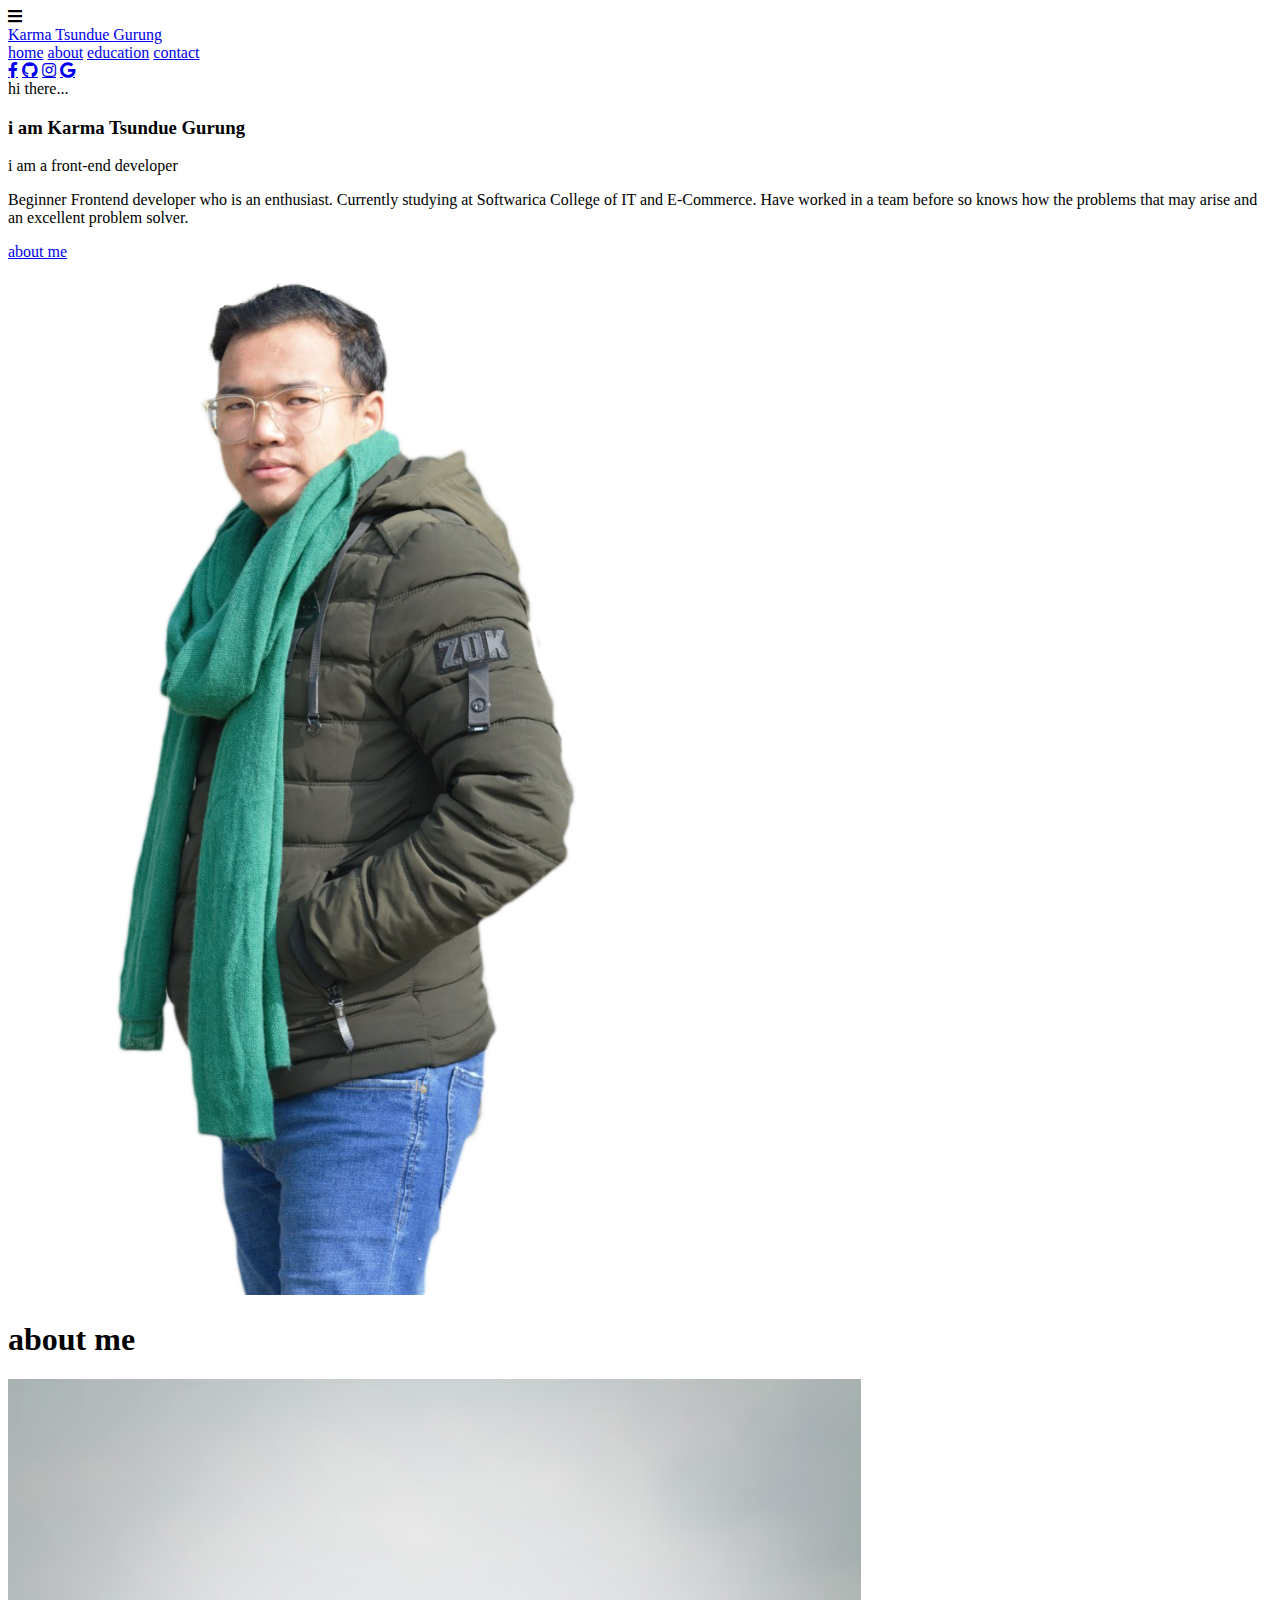
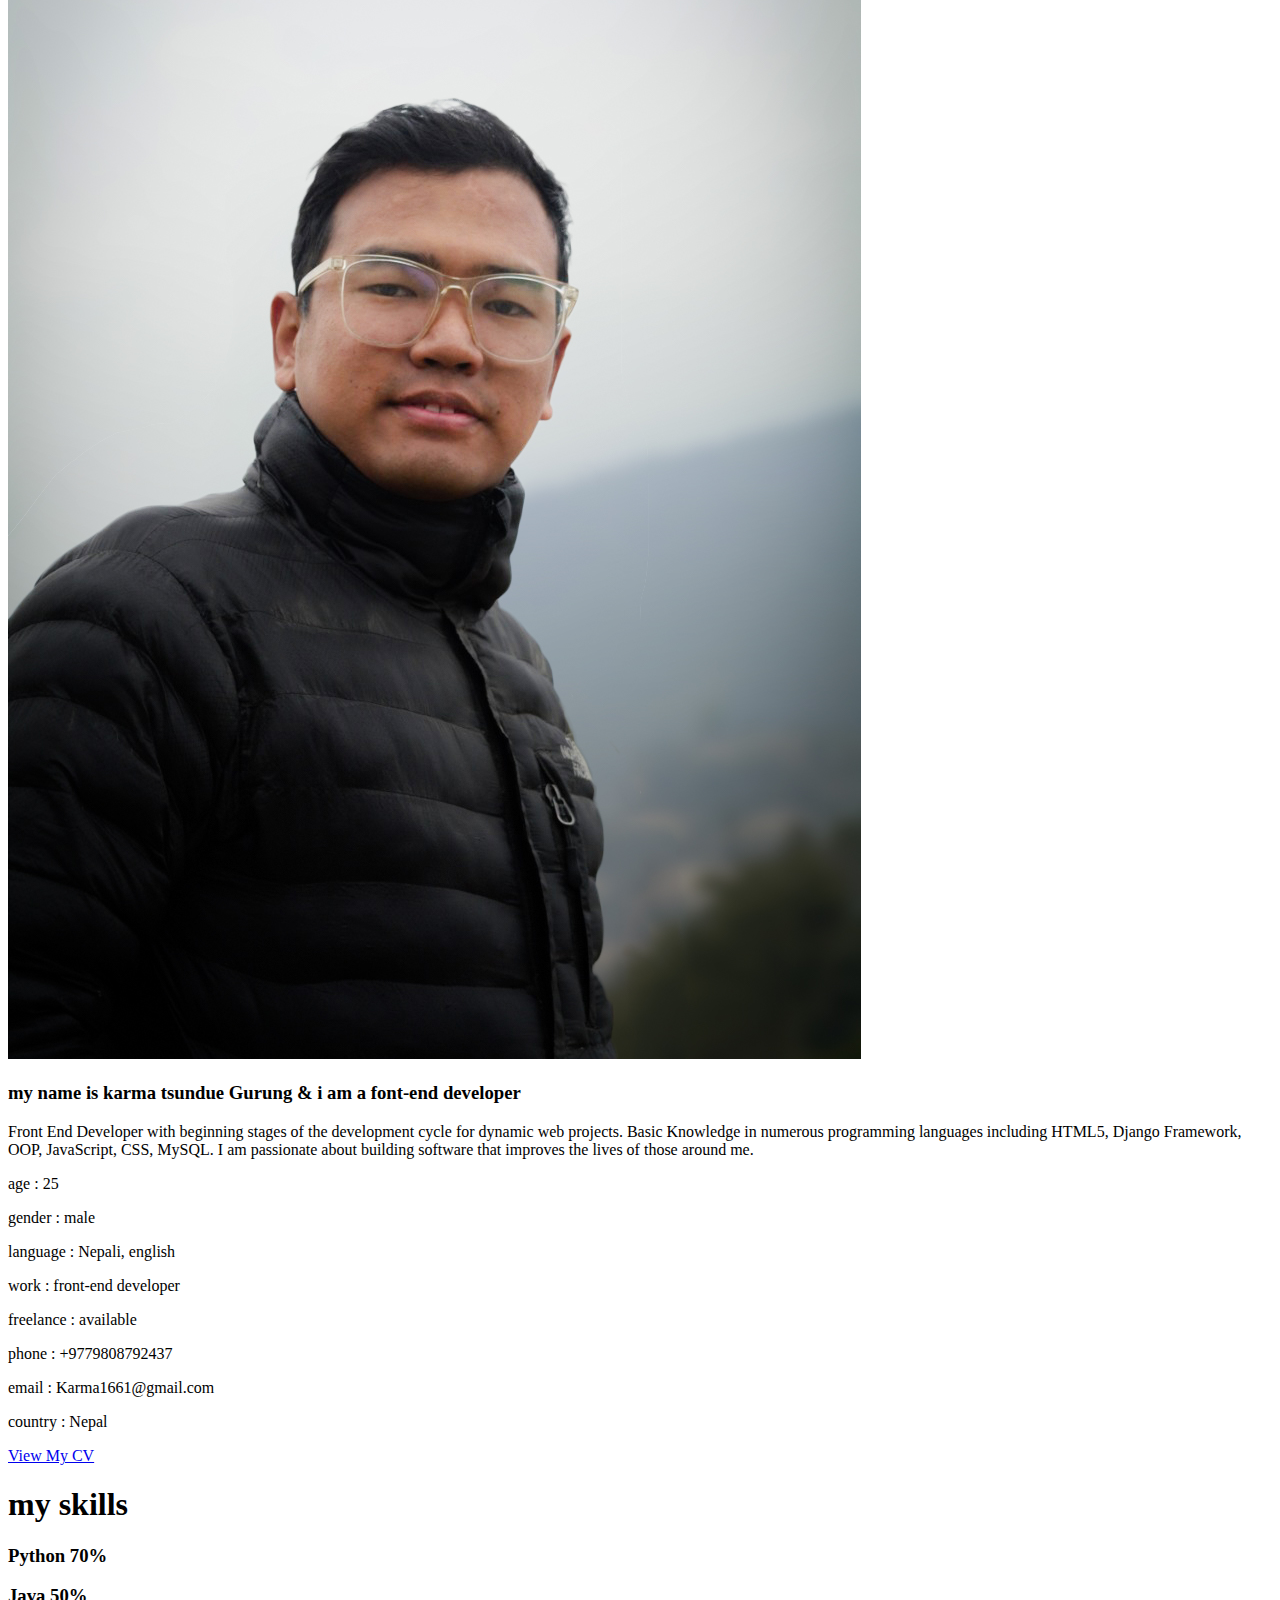
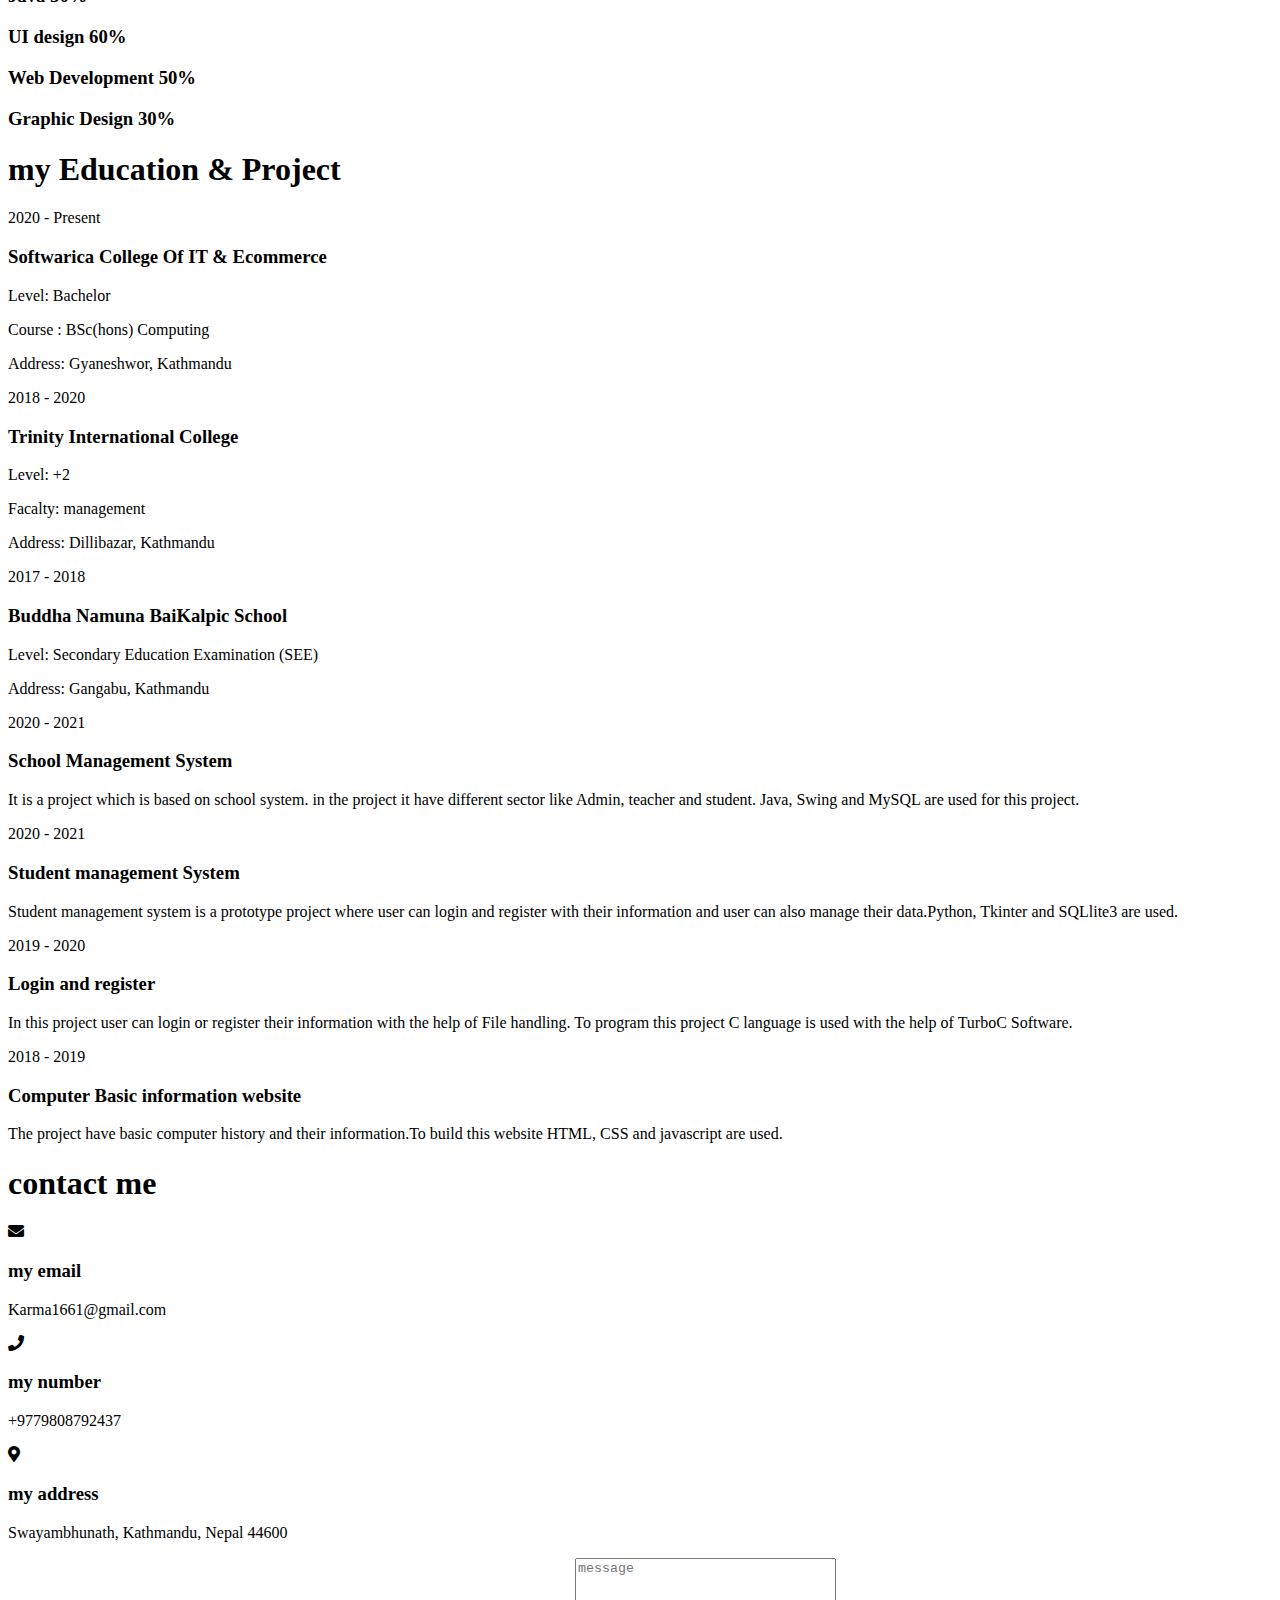
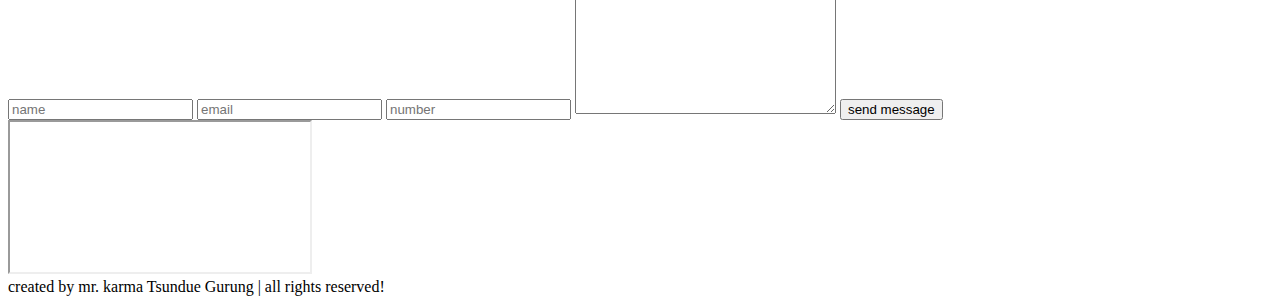
==== index.Html @ 9b7c1f5f "Add files via upload" ====
<!DOCTYPE html>
<html lang="en">
<head>
    <meta charset="UTF-8">
    <meta http-equiv="X-UA-Compatible" content="IE=edge">
    <meta name="viewport" content="width=device-width, initial-scale=1.0">
    <title>Karma portfolio website </title>

    <!-- font awesome cdn link  -->
    <link rel="stylesheet" href="https://cdnjs.cloudflare.com/ajax/libs/font-awesome/5.15.3/css/all.min.css">

    <!-- custom css file link  -->
    <link rel="stylesheet" href="../css/style.css">

</head>
<body>


<div id="menu-bars" class="fas fa-bars"></div>
    
<!-- header section starts  -->

<header>

    <a href="#" class="logo"> <span>Karma Tsundue </span> Gurung </a>

    <nav class="navbar">
        <a href="#home">home</a>
        <a href="#about">about</a>
        <a href="#education">education</a>
        <a href="#contact">contact</a>
    </nav>

    <div class="follow">
        <a href="https://www.facebook.com/Tana.Tsundue.Gurung.21/" target="_blank" class="fab fa-facebook-f"></a>
        <a href="https://github.com/KarmaGurung75" target="_blank" class="fab fa-github"></a>
        <a href="https://www.instagram.com/karma_gurung_3/" target="_blank" class="fab fa-instagram"></a>
        <a href="#" class="fab fa-google"></a>
    </div>

</header>

<!-- header section ends -->

<!-- home section starts  -->

<section class="home" id="home">

    <div class="content">
        <span class="hi"> hi there... </span>
        <h3> i am <span> Karma Tsundue Gurung </span> </h3>
        <p class="info"> i am a front-end developer </p>
        <p class="text"> Beginner Frontend developer who is an enthusiast. Currently studying at Softwarica College of IT and E-Commerce. Have worked in a team before so knows how the problems that may arise and an excellent problem solver. </p>
        <a href="#about" class="btn">about me</a>
    </div>

    <div class="image">
        <img src="1.1.png" alt="">
    </div>

</section>

<!-- home section ends -->

<!-- about section starts  -->

<section class="about" id="about">

<h1 class="heading"> about <span> me </span> </h1>

<div class="row-1">

    <div class="image">
        <img src="2.jpg" alt="">
    </div>

    <div class="content">
        <h3> my name is karma tsundue Gurung &  i am a font-end developer</h3>
        <p>Front End Developer with beginning stages of the development cycle for dynamic web projects. Basic Knowledge in numerous programming languages including HTML5, Django Framework, OOP, JavaScript, CSS, MySQL. I am passionate about building software that improves the lives of those around me.</p>
        <div class="box-container">
            <div class="box">
                <p> <span> age : </span> 25 </p>
                <p> <span> gender : </span> male </p>
                <p> <span> language : </span> Nepali, english </p>
                <p> <span> work : </span> front-end developer </p>
            </div>
            <div class="box">
                <p> <span> freelance : </span> available </p>
                <p> <span> phone : </span> +9779808792437 </p>
                <p> <span> email : </span> Karma1661@gmail.com </p>
                <p> <span> country : </span> Nepal </p>
            </div>
        </div>
        <a href="CV.pdf" class="btn">View My CV</a>
    </div>

</div>

<h1 class="heading"> <span> my </span> skills </h1>

<div class="row-2">

    <div class="skills">
        <div class="progress">
            <h3> Python <span> 70% </span> </h3>
            <div class="bar"> <span></span> </div>
        </div>
        <div class="progress">
            <h3> Java <span> 50% </span> </h3>
            <div class="bar"> <span></span> </div>
        </div>
        <div class="progress">
            <h3> UI design <span> 60% </span> </h3>
            <div class="bar"> <span></span> </div>
        </div>
        <div class="progress">
            <h3> Web Development <span> 50% </span> </h3>
            <div class="bar"> <span></span> </div>
        </div>
		 <div class="progress">
            <h3> Graphic Design <span> 30% </span> </h3>
            <div class="bar"> <span></span> </div>
        </div>
    </div>
</div>

</section>

<!-- about section ends -->

<!-- education section starts  -->

<section class="education" id="education">

    <h1 class="heading"> <span> my </span> Education & Project </h1>

	<div class="box-container">
        <div class="box">
            <div class="content">
                <span> 2020 - Present </span>
                <h3>Softwarica College Of IT & Ecommerce</h3>
				<p>Level: Bachelor</p>
				<p>Course : BSc(hons) Computing</p>
                <p>Address: Gyaneshwor, Kathmandu</p>
            </div>
        </div>

        <div class="box">
            <div class="content">
                <span> 2018 - 2020 </span>
                <h3>Trinity International College</h3>
				<p>Level: +2</p>
                <p>Facalty: management </p>
				<p>Address: Dillibazar, Kathmandu</p>
            </div>
        </div>

        <div class="box">
            <div class="content">
                <span> 2017 - 2018 </span>
                <h3>Buddha Namuna BaiKalpic School</h3>
                <p>Level: Secondary Education Examination (SEE)</p>
				<p>Address: Gangabu, Kathmandu</p>
            </div>
        </div>
	   <div class="box">
            <div class="content">
                <span> 2020 - 2021 </span>
                <h3>School Management System</h3>
                <p>It is a project which is based on school system. in the project it have different sector like Admin, teacher and student. Java, Swing and MySQL are used for this project. </p>
            </div>
        </div>
	   <div class="box">
            <div class="content">
                <span> 2020 - 2021 </span>
                <h3> Student management System</h3>
                <p> Student management system is a prototype project where user can login and register with their information and user can also manage their data.Python, Tkinter and SQLlite3 are used.</p>
            </div>
	  </div>
		   <div class="box">
            <div class="content">
                <span> 2019 - 2020 </span>
                <h3>Login and register</h3>
                <p> In this project user can login or register their information with the help of File handling. To program this project C language is used with the help of TurboC Software. </p>
			   </div>
            </div>
	   <div class="box">
            <div class="content">
                <span> 2018 - 2019 </span>
                <h3>Computer Basic information website</h3>
                <p>The project have basic computer history and their information.To build this website HTML, CSS and javascript are used. </p>
            </div>
        </div>
	</div>
</section>

<!-- education section ends -->

<!-- contact section starts  -->

<section class="contact" id="contact">

    <h1 class="heading"> contact <span> me </span> </h1>

    <div class="icons-container">

        <div class="icons">
            <i class="fas fa-envelope"></i>
            <h3>my email</h3>
			<p>Karma1661@gmail.com</p>
        </div>

        <div class="icons">
            <i class="fas fa-phone"></i>
            <h3>my number</h3>
			<p>+9779808792437</p>
        </div>

        <div class="icons">
            <i class="fas fa-map-marker-alt"></i>
            <h3>my address</h3>
            <p>Swayambhunath, Kathmandu, Nepal 44600</p>
        </div>

    </div>

    <div class="row">

        <form action="">

            <input type="text" placeholder="name" class="box">
            <input type="email" placeholder="email" class="box">
            <input type="number" placeholder="number" class="box">

            <textarea name="" placeholder="message" id="" cols="30" rows="10"></textarea>

            <input type="submit" class="btn" value="send message">

        </form>

        <iframe class="map" src="https://www.google.com/maps/embed?pb=!1m18!1m12!1m3!1d14127.630085358513!2d85.28558757855615!3d27.720141469652056!2m3!1f0!2f0!3f0!3m2!1i1024!2i768!4f13.1!3m3!1m2!1s0x39eb18ece8135209%3A0xa82eb67cf4731fa8!2sSwayambhu%2C%20Kathmandu%2044600!5e0!3m2!1sen!2snp!4v1639902740455!5m2!1sen!2snp" allowfullscreen="" loading="lazy"></iframe>

    </div>


</section>

<!-- contact section ends -->

<!-- footer section  -->
<footer class="footer"> created by <span> mr. karma Tsundue Gurung </span> | all rights reserved! </footer>



<!-- custom js file link  -->
<script src="../js/script.js"></script>

</body>
</html>
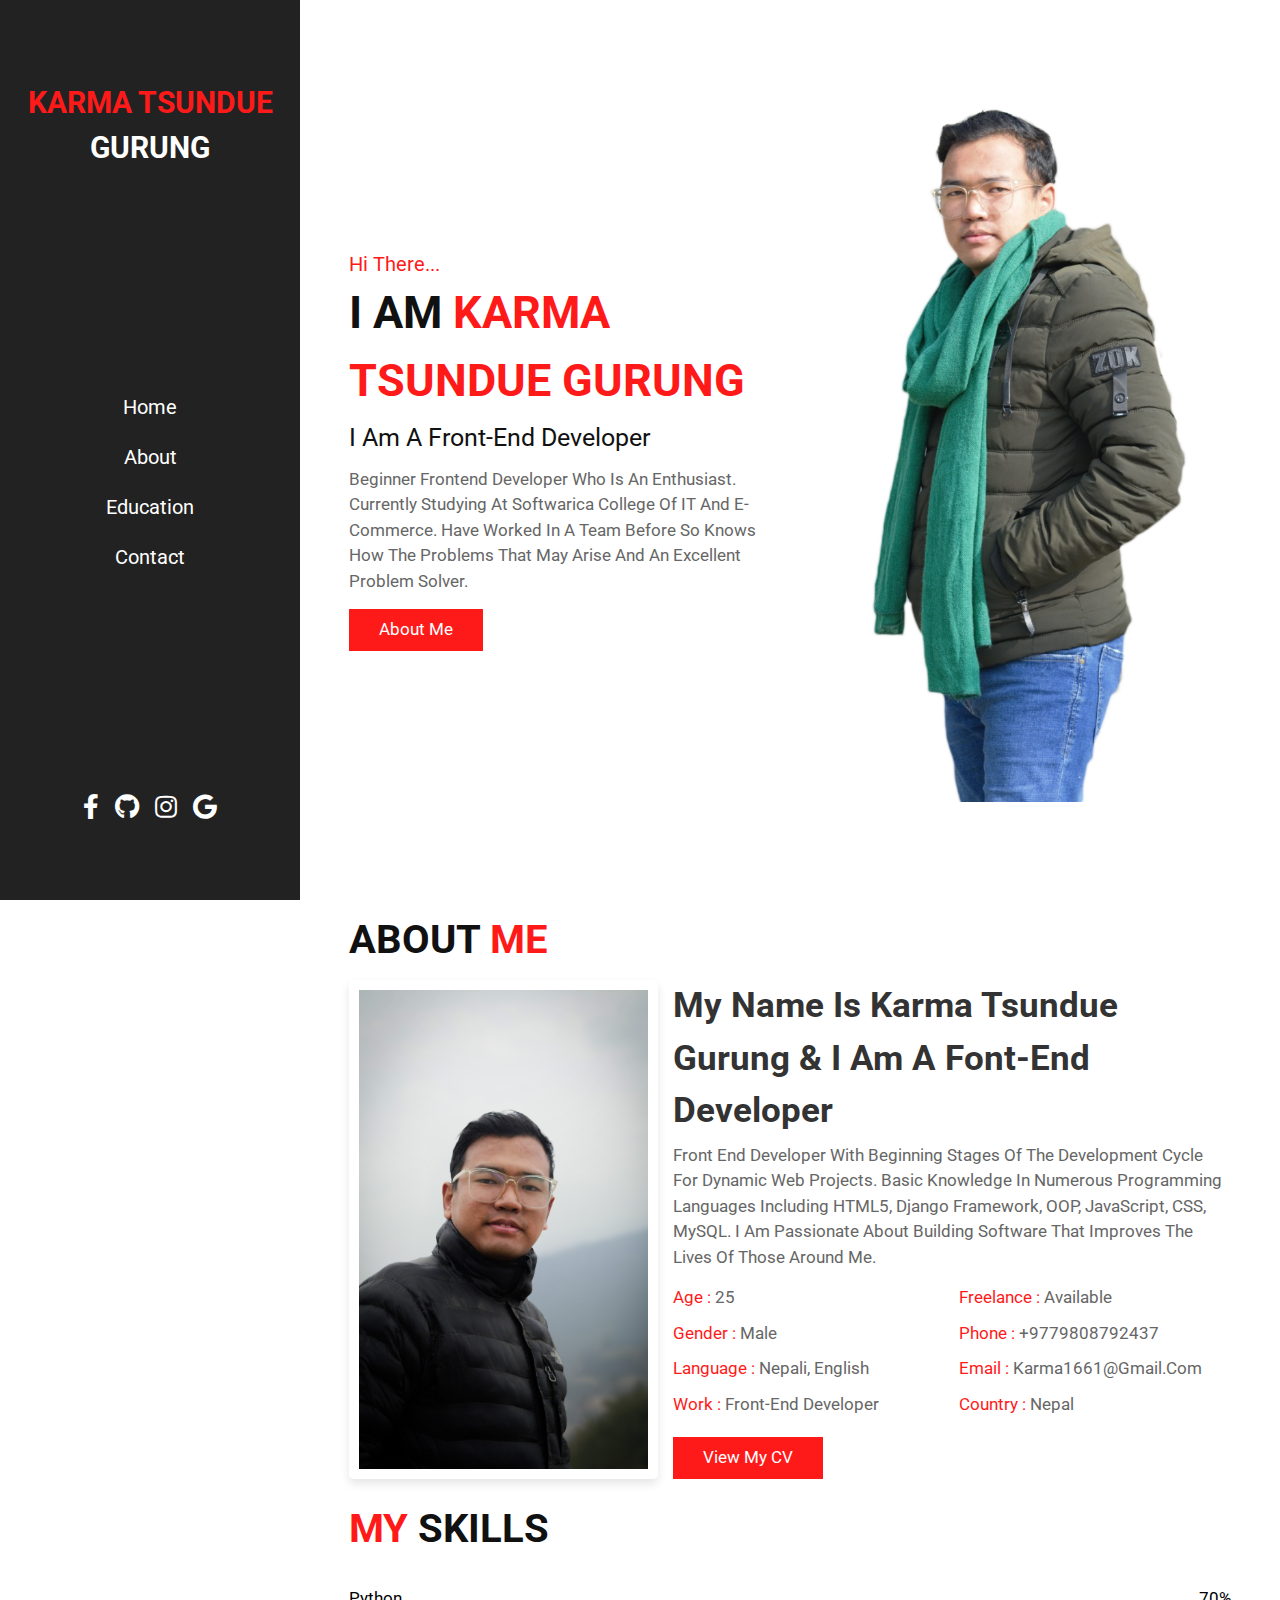
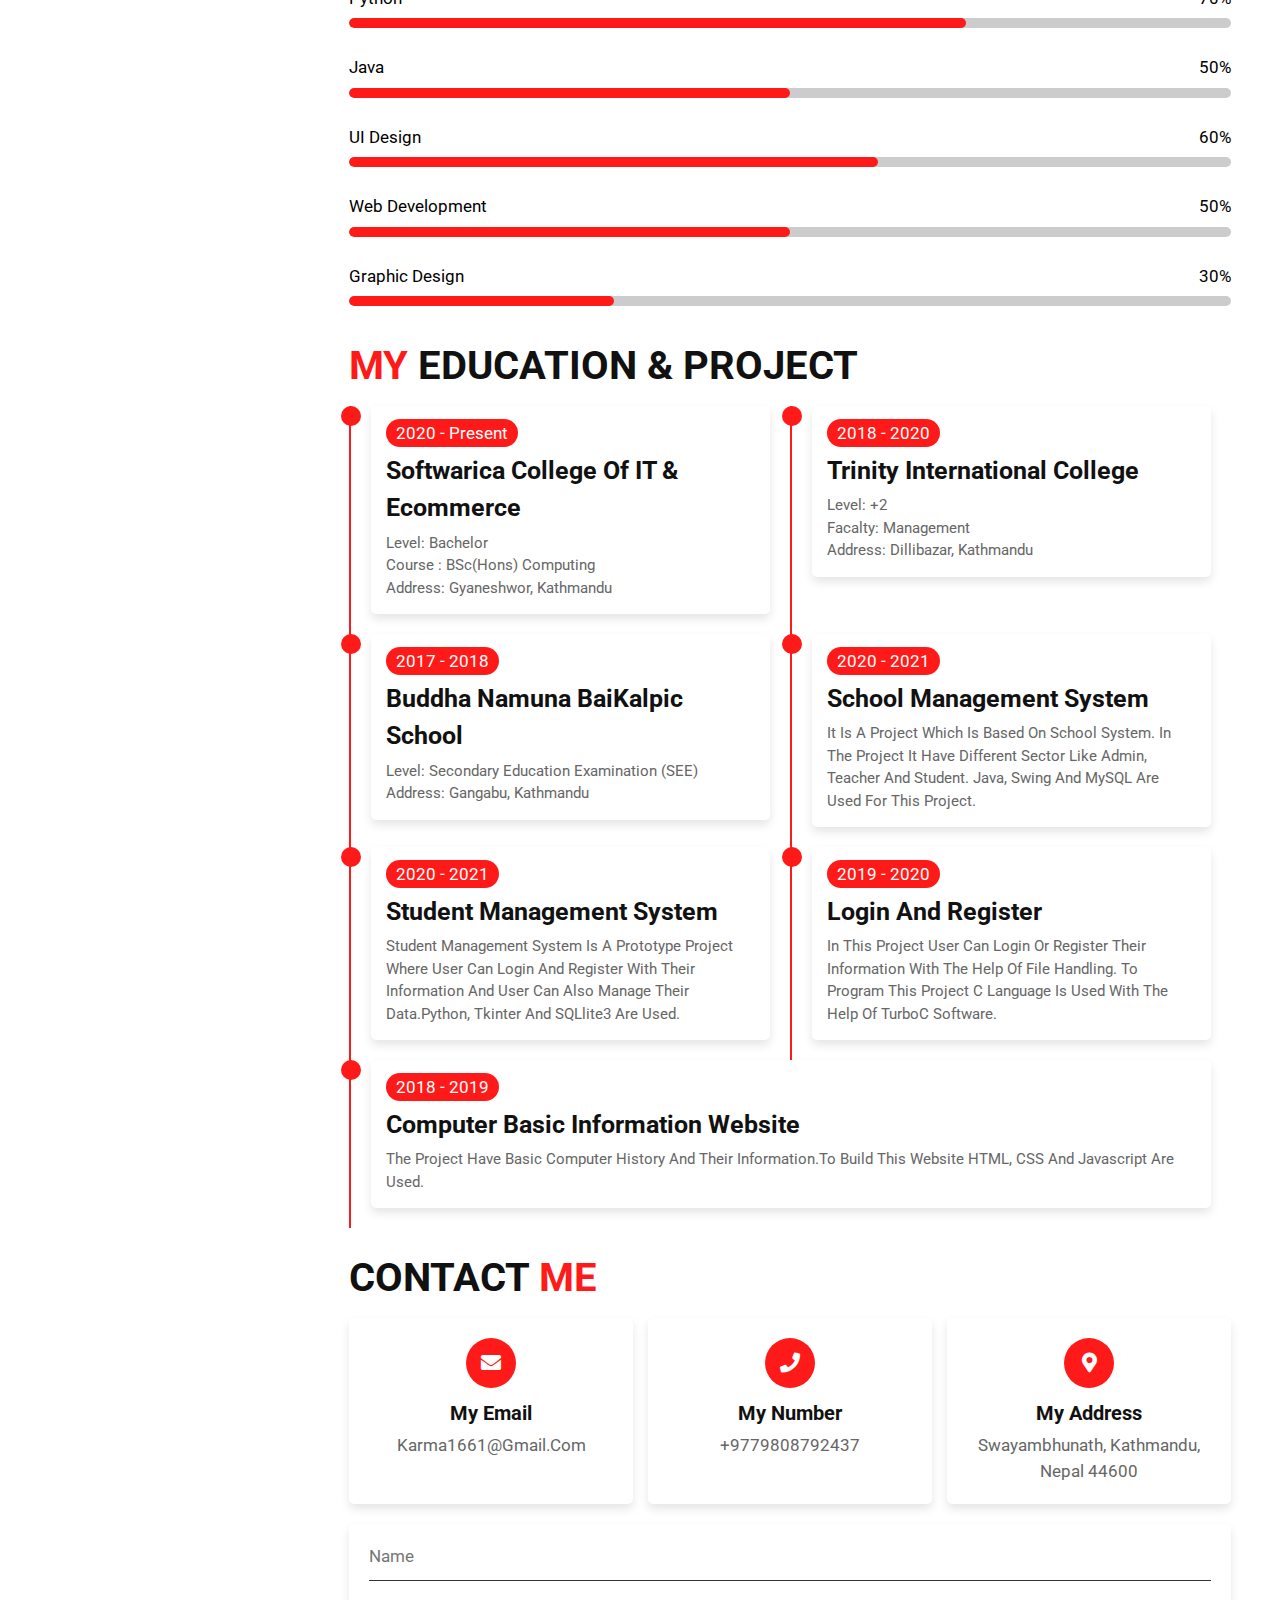
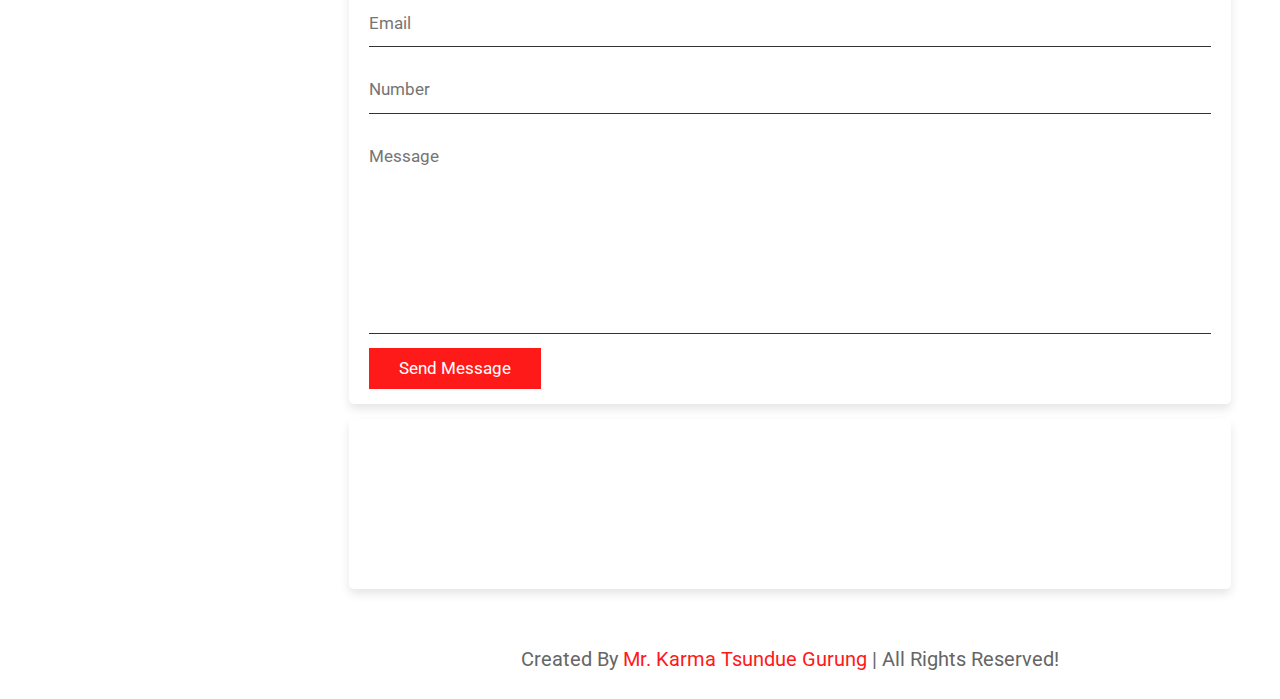
==== commit a652617f: "Portfolio" ====
--- a/index.Html
+++ b/index.Html
@@ -1,259 +1,259 @@
-<!DOCTYPE html>
-<html lang="en">
-<head>
-    <meta charset="UTF-8">
-    <meta http-equiv="X-UA-Compatible" content="IE=edge">
-    <meta name="viewport" content="width=device-width, initial-scale=1.0">
-    <title>Karma portfolio website </title>
-
-    <!-- font awesome cdn link  -->
-    <link rel="stylesheet" href="https://cdnjs.cloudflare.com/ajax/libs/font-awesome/5.15.3/css/all.min.css">
-
-    <!-- custom css file link  -->
-    <link rel="stylesheet" href="../css/style.css">
-
-</head>
-<body>
-
-
-<div id="menu-bars" class="fas fa-bars"></div>
-    
-<!-- header section starts  -->
-
-<header>
-
-    <a href="#" class="logo"> <span>Karma Tsundue </span> Gurung </a>
-
-    <nav class="navbar">
-        <a href="#home">home</a>
-        <a href="#about">about</a>
-        <a href="#education">education</a>
-        <a href="#contact">contact</a>
-    </nav>
-
-    <div class="follow">
-        <a href="https://www.facebook.com/Tana.Tsundue.Gurung.21/" target="_blank" class="fab fa-facebook-f"></a>
-        <a href="https://github.com/KarmaGurung75" target="_blank" class="fab fa-github"></a>
-        <a href="https://www.instagram.com/karma_gurung_3/" target="_blank" class="fab fa-instagram"></a>
-        <a href="#" class="fab fa-google"></a>
-    </div>
-
-</header>
-
-<!-- header section ends -->
-
-<!-- home section starts  -->
-
-<section class="home" id="home">
-
-    <div class="content">
-        <span class="hi"> hi there... </span>
-        <h3> i am <span> Karma Tsundue Gurung </span> </h3>
-        <p class="info"> i am a front-end developer </p>
-        <p class="text"> Beginner Frontend developer who is an enthusiast. Currently studying at Softwarica College of IT and E-Commerce. Have worked in a team before so knows how the problems that may arise and an excellent problem solver. </p>
-        <a href="#about" class="btn">about me</a>
-    </div>
-
-    <div class="image">
-        <img src="1.1.png" alt="">
-    </div>
-
-</section>
-
-<!-- home section ends -->
-
-<!-- about section starts  -->
-
-<section class="about" id="about">
-
-<h1 class="heading"> about <span> me </span> </h1>
-
-<div class="row-1">
-
-    <div class="image">
-        <img src="2.jpg" alt="">
-    </div>
-
-    <div class="content">
-        <h3> my name is karma tsundue Gurung &  i am a font-end developer</h3>
-        <p>Front End Developer with beginning stages of the development cycle for dynamic web projects. Basic Knowledge in numerous programming languages including HTML5, Django Framework, OOP, JavaScript, CSS, MySQL. I am passionate about building software that improves the lives of those around me.</p>
-        <div class="box-container">
-            <div class="box">
-                <p> <span> age : </span> 25 </p>
-                <p> <span> gender : </span> male </p>
-                <p> <span> language : </span> Nepali, english </p>
-                <p> <span> work : </span> front-end developer </p>
-            </div>
-            <div class="box">
-                <p> <span> freelance : </span> available </p>
-                <p> <span> phone : </span> +9779808792437 </p>
-                <p> <span> email : </span> Karma1661@gmail.com </p>
-                <p> <span> country : </span> Nepal </p>
-            </div>
-        </div>
-        <a href="CV.pdf" class="btn">View My CV</a>
-    </div>
-
-</div>
-
-<h1 class="heading"> <span> my </span> skills </h1>
-
-<div class="row-2">
-
-    <div class="skills">
-        <div class="progress">
-            <h3> Python <span> 70% </span> </h3>
-            <div class="bar"> <span></span> </div>
-        </div>
-        <div class="progress">
-            <h3> Java <span> 50% </span> </h3>
-            <div class="bar"> <span></span> </div>
-        </div>
-        <div class="progress">
-            <h3> UI design <span> 60% </span> </h3>
-            <div class="bar"> <span></span> </div>
-        </div>
-        <div class="progress">
-            <h3> Web Development <span> 50% </span> </h3>
-            <div class="bar"> <span></span> </div>
-        </div>
-		 <div class="progress">
-            <h3> Graphic Design <span> 30% </span> </h3>
-            <div class="bar"> <span></span> </div>
-        </div>
-    </div>
-</div>
-
-</section>
-
-<!-- about section ends -->
-
-<!-- education section starts  -->
-
-<section class="education" id="education">
-
-    <h1 class="heading"> <span> my </span> Education & Project </h1>
-
-	<div class="box-container">
-        <div class="box">
-            <div class="content">
-                <span> 2020 - Present </span>
-                <h3>Softwarica College Of IT & Ecommerce</h3>
-				<p>Level: Bachelor</p>
-				<p>Course : BSc(hons) Computing</p>
-                <p>Address: Gyaneshwor, Kathmandu</p>
-            </div>
-        </div>
-
-        <div class="box">
-            <div class="content">
-                <span> 2018 - 2020 </span>
-                <h3>Trinity International College</h3>
-				<p>Level: +2</p>
-                <p>Facalty: management </p>
-				<p>Address: Dillibazar, Kathmandu</p>
-            </div>
-        </div>
-
-        <div class="box">
-            <div class="content">
-                <span> 2017 - 2018 </span>
-                <h3>Buddha Namuna BaiKalpic School</h3>
-                <p>Level: Secondary Education Examination (SEE)</p>
-				<p>Address: Gangabu, Kathmandu</p>
-            </div>
-        </div>
-	   <div class="box">
-            <div class="content">
-                <span> 2020 - 2021 </span>
-                <h3>School Management System</h3>
-                <p>It is a project which is based on school system. in the project it have different sector like Admin, teacher and student. Java, Swing and MySQL are used for this project. </p>
-            </div>
-        </div>
-	   <div class="box">
-            <div class="content">
-                <span> 2020 - 2021 </span>
-                <h3> Student management System</h3>
-                <p> Student management system is a prototype project where user can login and register with their information and user can also manage their data.Python, Tkinter and SQLlite3 are used.</p>
-            </div>
-	  </div>
-		   <div class="box">
-            <div class="content">
-                <span> 2019 - 2020 </span>
-                <h3>Login and register</h3>
-                <p> In this project user can login or register their information with the help of File handling. To program this project C language is used with the help of TurboC Software. </p>
-			   </div>
-            </div>
-	   <div class="box">
-            <div class="content">
-                <span> 2018 - 2019 </span>
-                <h3>Computer Basic information website</h3>
-                <p>The project have basic computer history and their information.To build this website HTML, CSS and javascript are used. </p>
-            </div>
-        </div>
-	</div>
-</section>
-
-<!-- education section ends -->
-
-<!-- contact section starts  -->
-
-<section class="contact" id="contact">
-
-    <h1 class="heading"> contact <span> me </span> </h1>
-
-    <div class="icons-container">
-
-        <div class="icons">
-            <i class="fas fa-envelope"></i>
-            <h3>my email</h3>
-			<p>Karma1661@gmail.com</p>
-        </div>
-
-        <div class="icons">
-            <i class="fas fa-phone"></i>
-            <h3>my number</h3>
-			<p>+9779808792437</p>
-        </div>
-
-        <div class="icons">
-            <i class="fas fa-map-marker-alt"></i>
-            <h3>my address</h3>
-            <p>Swayambhunath, Kathmandu, Nepal 44600</p>
-        </div>
-
-    </div>
-
-    <div class="row">
-
-        <form action="">
-
-            <input type="text" placeholder="name" class="box">
-            <input type="email" placeholder="email" class="box">
-            <input type="number" placeholder="number" class="box">
-
-            <textarea name="" placeholder="message" id="" cols="30" rows="10"></textarea>
-
-            <input type="submit" class="btn" value="send message">
-
-        </form>
-
-        <iframe class="map" src="https://www.google.com/maps/embed?pb=!1m18!1m12!1m3!1d14127.630085358513!2d85.28558757855615!3d27.720141469652056!2m3!1f0!2f0!3f0!3m2!1i1024!2i768!4f13.1!3m3!1m2!1s0x39eb18ece8135209%3A0xa82eb67cf4731fa8!2sSwayambhu%2C%20Kathmandu%2044600!5e0!3m2!1sen!2snp!4v1639902740455!5m2!1sen!2snp" allowfullscreen="" loading="lazy"></iframe>
-
-    </div>
-
-
-</section>
-
-<!-- contact section ends -->
-
-<!-- footer section  -->
-<footer class="footer"> created by <span> mr. karma Tsundue Gurung </span> | all rights reserved! </footer>
-
-
-
-<!-- custom js file link  -->
-<script src="../js/script.js"></script>
-
-</body>
+<!DOCTYPE html>
+<html lang="en">
+<head>
+    <meta charset="UTF-8">
+    <meta http-equiv="X-UA-Compatible" content="IE=edge">
+    <meta name="viewport" content="width=device-width, initial-scale=1.0">
+    <title>Karma portfolio website </title>
+
+    <!-- font awesome cdn link  -->
+    <link rel="stylesheet" href="https://cdnjs.cloudflare.com/ajax/libs/font-awesome/5.15.3/css/all.min.css">
+
+    <!-- custom css file link  -->
+    <link rel="stylesheet" href="./style.css">
+
+</head>
+<body>
+
+
+<div id="menu-bars" class="fas fa-bars"></div>
+    
+<!-- header section starts  -->
+
+<header>
+
+    <a href="#" class="logo"> <span>Karma Tsundue </span> Gurung </a>
+
+    <nav class="navbar">
+        <a href="#home">home</a>
+        <a href="#about">about</a>
+        <a href="#education">education</a>
+        <a href="#contact">contact</a>
+    </nav>
+
+    <div class="follow">
+        <a href="https://www.facebook.com/Tana.Tsundue.Gurung.21/" target="_blank" class="fab fa-facebook-f"></a>
+        <a href="https://github.com/KarmaGurung75" target="_blank" class="fab fa-github"></a>
+        <a href="https://www.instagram.com/karma_gurung_3/" target="_blank" class="fab fa-instagram"></a>
+        <a href="#" class="fab fa-google"></a>
+    </div>
+
+</header>
+
+<!-- header section ends -->
+
+<!-- home section starts  -->
+
+<section class="home" id="home">
+
+    <div class="content">
+        <span class="hi"> hi there... </span>
+        <h3> i am <span> Karma Tsundue Gurung </span> </h3>
+        <p class="info"> i am a front-end developer </p>
+        <p class="text"> Beginner Frontend developer who is an enthusiast. Currently studying at Softwarica College of IT and E-Commerce. Have worked in a team before so knows how the problems that may arise and an excellent problem solver. </p>
+        <a href="#about" class="btn">about me</a>
+    </div>
+
+    <div class="image">
+        <img src="1.1.png" alt="">
+    </div>
+
+</section>
+
+<!-- home section ends -->
+
+<!-- about section starts  -->
+
+<section class="about" id="about">
+
+<h1 class="heading"> about <span> me </span> </h1>
+
+<div class="row-1">
+
+    <div class="image">
+        <img src="2.jpg" alt="">
+    </div>
+
+    <div class="content">
+        <h3> my name is karma tsundue Gurung &  i am a font-end developer</h3>
+        <p>Front End Developer with beginning stages of the development cycle for dynamic web projects. Basic Knowledge in numerous programming languages including HTML5, Django Framework, OOP, JavaScript, CSS, MySQL. I am passionate about building software that improves the lives of those around me.</p>
+        <div class="box-container">
+            <div class="box">
+                <p> <span> age : </span> 25 </p>
+                <p> <span> gender : </span> male </p>
+                <p> <span> language : </span> Nepali, english </p>
+                <p> <span> work : </span> front-end developer </p>
+            </div>
+            <div class="box">
+                <p> <span> freelance : </span> available </p>
+                <p> <span> phone : </span> +9779808792437 </p>
+                <p> <span> email : </span> Karma1661@gmail.com </p>
+                <p> <span> country : </span> Nepal </p>
+            </div>
+        </div>
+        <a href="CV.pdf" class="btn">View My CV</a>
+    </div>
+
+</div>
+
+<h1 class="heading"> <span> my </span> skills </h1>
+
+<div class="row-2">
+
+    <div class="skills">
+        <div class="progress">
+            <h3> Python <span> 70% </span> </h3>
+            <div class="bar"> <span></span> </div>
+        </div>
+        <div class="progress">
+            <h3> Java <span> 50% </span> </h3>
+            <div class="bar"> <span></span> </div>
+        </div>
+        <div class="progress">
+            <h3> UI design <span> 60% </span> </h3>
+            <div class="bar"> <span></span> </div>
+        </div>
+        <div class="progress">
+            <h3> Web Development <span> 50% </span> </h3>
+            <div class="bar"> <span></span> </div>
+        </div>
+		 <div class="progress">
+            <h3> Graphic Design <span> 30% </span> </h3>
+            <div class="bar"> <span></span> </div>
+        </div>
+    </div>
+</div>
+
+</section>
+
+<!-- about section ends -->
+
+<!-- education section starts  -->
+
+<section class="education" id="education">
+
+    <h1 class="heading"> <span> my </span> Education & Project </h1>
+
+	<div class="box-container">
+        <div class="box">
+            <div class="content">
+                <span> 2020 - Present </span>
+                <h3>Softwarica College Of IT & Ecommerce</h3>
+				<p>Level: Bachelor</p>
+				<p>Course : BSc(hons) Computing</p>
+                <p>Address: Gyaneshwor, Kathmandu</p>
+            </div>
+        </div>
+
+        <div class="box">
+            <div class="content">
+                <span> 2018 - 2020 </span>
+                <h3>Trinity International College</h3>
+				<p>Level: +2</p>
+                <p>Facalty: management </p>
+				<p>Address: Dillibazar, Kathmandu</p>
+            </div>
+        </div>
+
+        <div class="box">
+            <div class="content">
+                <span> 2017 - 2018 </span>
+                <h3>Buddha Namuna BaiKalpic School</h3>
+                <p>Level: Secondary Education Examination (SEE)</p>
+				<p>Address: Gangabu, Kathmandu</p>
+            </div>
+        </div>
+	   <div class="box">
+            <div class="content">
+                <span> 2020 - 2021 </span>
+                <h3>School Management System</h3>
+                <p>It is a project which is based on school system. in the project it have different sector like Admin, teacher and student. Java, Swing and MySQL are used for this project. </p>
+            </div>
+        </div>
+	   <div class="box">
+            <div class="content">
+                <span> 2020 - 2021 </span>
+                <h3> Student management System</h3>
+                <p> Student management system is a prototype project where user can login and register with their information and user can also manage their data.Python, Tkinter and SQLlite3 are used.</p>
+            </div>
+	  </div>
+		   <div class="box">
+            <div class="content">
+                <span> 2019 - 2020 </span>
+                <h3>Login and register</h3>
+                <p> In this project user can login or register their information with the help of File handling. To program this project C language is used with the help of TurboC Software. </p>
+			   </div>
+            </div>
+	   <div class="box">
+            <div class="content">
+                <span> 2018 - 2019 </span>
+                <h3>Computer Basic information website</h3>
+                <p>The project have basic computer history and their information.To build this website HTML, CSS and javascript are used. </p>
+            </div>
+        </div>
+	</div>
+</section>
+
+<!-- education section ends -->
+
+<!-- contact section starts  -->
+
+<section class="contact" id="contact">
+
+    <h1 class="heading"> contact <span> me </span> </h1>
+
+    <div class="icons-container">
+
+        <div class="icons">
+            <i class="fas fa-envelope"></i>
+            <h3>my email</h3>
+			<p>Karma1661@gmail.com</p>
+        </div>
+
+        <div class="icons">
+            <i class="fas fa-phone"></i>
+            <h3>my number</h3>
+			<p>+9779808792437</p>
+        </div>
+
+        <div class="icons">
+            <i class="fas fa-map-marker-alt"></i>
+            <h3>my address</h3>
+            <p>Swayambhunath, Kathmandu, Nepal 44600</p>
+        </div>
+
+    </div>
+
+    <div class="row">
+
+        <form action="">
+
+            <input type="text" placeholder="name" class="box">
+            <input type="email" placeholder="email" class="box">
+            <input type="number" placeholder="number" class="box">
+
+            <textarea name="" placeholder="message" id="" cols="30" rows="10"></textarea>
+
+            <input type="submit" class="btn" value="send message">
+
+        </form>
+
+        <iframe class="map" src="https://www.google.com/maps/embed?pb=!1m18!1m12!1m3!1d14127.630085358513!2d85.28558757855615!3d27.720141469652056!2m3!1f0!2f0!3f0!3m2!1i1024!2i768!4f13.1!3m3!1m2!1s0x39eb18ece8135209%3A0xa82eb67cf4731fa8!2sSwayambhu%2C%20Kathmandu%2044600!5e0!3m2!1sen!2snp!4v1639902740455!5m2!1sen!2snp" allowfullscreen="" loading="lazy"></iframe>
+
+    </div>
+
+
+</section>
+
+<!-- contact section ends -->
+
+<!-- footer section  -->
+<footer class="footer"> created by <span> mr. karma Tsundue Gurung </span> | all rights reserved! </footer>
+
+
+
+<!-- custom js file link  -->
+<script src="../js/script.js"></script>
+
+</body>
 </html>--- a/style.css
+++ b/style.css
@@ -0,0 +1,514 @@
+@import url('https://fonts.googleapis.com/css2?family=Roboto:wght@100;300;400;500;700&display=swap');
+
+:root{
+    --main-color: rgb(255, 26, 26);
+}
+
+*{
+    font-family: 'Roboto', sans-serif;
+    margin:0; padding:0;
+    box-sizing: border-box;
+    outline: none; border:none;
+    text-decoration: none;
+    text-transform: capitalize;
+    transition: all .2s linear;
+    line-height: 1.5;
+}
+
+html{
+    font-size: 62.5%;
+    overflow-x: hidden;
+    scroll-behavior: smooth;
+}
+
+body{
+    background:#FFFFFF;
+    padding-left: 30rem;
+}
+
+section{
+/*	position: relative;*/
+    padding:1rem 5%;
+    min-height: 100vh;
+}
+
+.heading{
+    font-size: 4rem;
+    padding-bottom: 1rem;
+    color:#111;
+    text-transform: uppercase;
+}
+
+.heading span{
+    color:var(--main-color);
+    text-transform: uppercase;
+}
+
+.btn{
+    display: inline-block;
+    margin-top: 1rem;
+    padding:.8rem 3rem;
+    background:var(--main-color);
+    color:#fff;
+    cursor: pointer;
+    font-size: 1.7rem;
+}
+
+.btn:hover{
+    background:#000000;
+    letter-spacing: .2rem;
+}
+
+header{
+    position: fixed;
+    top:0; left:0; bottom:0;
+    background:#222;
+    display: flex;
+    align-items: center;
+    justify-content: space-between;
+    z-index: 1000;
+    flex-flow: column;
+    padding:8rem 2rem;
+    width:30rem;
+    text-align: center;
+}
+
+header .logo{
+    text-transform: uppercase;
+    color:#fff;
+    font-size: 3rem;
+    font-weight: bolder;
+}
+
+header .logo span{
+    text-transform: uppercase;
+    color:var(--main-color);
+}
+
+header .navbar a{
+    display: block;
+    font-size: 2rem;
+    color:#fff;
+    margin:2rem 0;
+}
+
+header .navbar a:hover{
+    letter-spacing: .2rem;
+    color:var(--main-color);
+}
+
+header .follow a{
+    font-size: 2.5rem;
+    color:#fff;
+    margin:0 .7rem;
+}
+
+header .follow a:hover{
+    color:var(--main-color);
+}
+
+#menu-bars{
+    position: fixed;
+    top:1rem; right: 1rem;
+    z-index: 10000;
+    background:var(--main-color);
+    color:#fff;
+    border-radius: .5rem;
+    padding:1rem 1.5rem;
+    font-size: 3rem;
+    cursor:pointer;
+    display: none;
+}
+
+.home{
+    display: flex;
+    align-items: center;
+    flex-wrap: wrap;
+    gap:1.5rem;
+}
+
+.home .image{
+    flex:1 1 40rem;
+}
+
+.home .image img{
+    width:100%;
+}
+
+.home .content{
+    flex:1 1 40rem;
+}
+
+.home .content .hi{
+    font-size: 2rem;
+    color:var(--main-color);
+}
+
+.home .content h3{
+    font-size: 4.5rem;
+    color:#111;
+    text-transform: uppercase;
+}
+
+.home .content h3 span{
+    color:var(--main-color);
+    text-transform: uppercase;
+}
+
+.home .content .info{
+    font-size: 2.5rem;
+    color:#111;
+    padding:.5rem 0;
+}
+
+.home .content .text{
+    font-size: 1.7rem;
+    color:#666;
+    padding:.5rem 0;
+}
+
+.about .row-1{
+    display: flex;
+    flex-wrap: wrap;
+    gap:1.5rem;
+    padding-bottom: 2rem;
+}
+
+.about .row-1 .image{
+    flex:1 1 25rem;
+}
+
+.about .row-1 .image img{
+    height: 100%;
+    width:100%;
+    object-fit: cover;
+    border:1rem solid #fff;
+    border-radius: .5rem;
+    box-shadow: 0 .5rem 1rem rgba(0,0,0,.1);
+}
+
+.about .row-1 .content{
+    flex:1 1 50rem;
+}
+
+.about .row-1 .content h3{
+    color:#333;
+    font-size: 3.5rem;
+}
+
+.about .row-1 .content p{
+    color:#666;
+    font-size: 1.7rem;
+    padding:.5rem 0;
+}
+
+.about .row-1 .content .box-container{
+    display: flex;
+    flex-wrap: wrap;
+    gap:1.5rem;
+    padding: 0.5rem 0;
+}
+
+.about .row-1 .content .box-container .box{
+    flex:1 1 20rem;
+}
+
+.about .row-1 .content .box-container .box span{
+    color:var(--main-color);
+}
+
+.about .row-2{
+    display: flex;
+    flex-wrap: wrap;
+    gap:1.5rem;
+    align-items: center;
+}
+
+.about .row-2 .skills{
+    flex:1 1 40rem;
+}
+
+.about .row-2 .skills .progress{
+    padding:1rem 0;
+}
+
+.about .row-2 .skills .progress h3{
+    display: flex;
+    justify-content: space-between;
+    padding:.7rem 0;
+    font-size: 1.7rem;
+    color:black;
+    font-weight: 400;
+}
+
+.about .row-2 .skills .progress .bar{
+    width:100%;
+    background:#ccc;
+    overflow:hidden;
+    height:1rem;
+    border-radius: 50rem;
+}
+
+.about .row-2 .skills .progress .bar span{
+    display:block;
+    height:100%;
+    background:var(--main-color);
+    border-radius: 50rem;
+}
+
+.about .row-2 .skills .progress:nth-child(1) .bar span{
+    width:70%;
+}
+
+.about .row-2 .skills .progress:nth-child(2) .bar span{
+    width:50%;
+}
+
+.about .row-2 .skills .progress:nth-child(3) .bar span{
+    width:60%;
+}
+
+.about .row-2 .skills .progress:nth-child(4) .bar span{
+    width:50%;
+}
+.about .row-2 .skills .progress:nth-child(5) .bar span{
+    width:30%;
+}
+
+.about .row-2 .box-container{
+    flex:1 1 40rem;
+    display: flex;
+    flex-wrap: wrap;
+    gap:1.5rem;
+}
+
+.about .row-2 .box-container .box{
+    flex:1 1 15rem;
+    background:#fff;
+    padding:2rem;
+    border-radius: .5rem;
+    box-shadow: 0 .5rem 1rem rgba(0,0,0,.1);
+}
+
+.about .row-2 .box-container .box h3{
+    color:var(--main-color);
+    font-size: 3rem;
+}
+
+.about .row-2 .box-container .box p{
+    color:#666;
+    font-size: 1.7rem;
+    padding-top: .5rem;
+}
+section{
+    position: relative;
+    padding:1rem 5%;
+/*    min-height: 100vh;*/
+}
+
+
+.education .box-container{
+    display: flex;
+    flex-wrap: wrap;
+}
+
+.education .box-container .box{
+    position: relative;
+    flex:1 1 33rem;
+    border-left: .2rem solid var(--main-color);
+    padding-left: 2rem;
+    padding-right: 2rem;
+    padding-bottom: 2rem;    
+}
+
+.education .box-container .box::before{
+    content: '';
+    position: absolute;
+    top:0; left:-1rem;
+    height:2rem;
+    width:2rem;
+    border-radius: 50%;
+    background:var(--main-color);
+}
+
+.education .box-container .box .content{
+    background:#fff;
+    padding:1.5rem;
+    box-shadow: 0 .5rem 1rem rgba(0,0,0,.1);
+    border-radius: .5rem;
+}
+
+.education .box-container .box .content span{
+    color:#fff;
+    font-size: 1.7rem;
+    background:var(--main-color);
+    border-radius: 50rem;
+    padding:.4rem 1rem;
+}
+
+.education .box-container .box .content h3{
+    font-size: 2.5rem;
+    padding:.5rem 0;
+    color:#111;
+}
+
+.education .box-container .box .content p{
+    font-size: 1.5rem;
+    color:#666;
+}
+
+.contact .icons-container{
+    display: flex;
+    gap:1.5rem;
+    flex-wrap: wrap;
+    padding-bottom: 2rem;
+}
+
+.contact .icons-container .icons{
+    flex:1 1 25rem;
+    text-align: center;
+    padding:2rem;
+    background:#fff;
+    box-shadow: 0 .5rem 1rem rgba(0,0,0,.1);
+    border-radius: .5rem;
+}
+
+.contact .icons-container .icons i{
+    height:5rem;
+    width:5rem;
+    line-height: 5rem;
+    font-size: 2rem;
+    background: var(--main-color);
+    color:#fff;
+    border-radius: 50%;
+}
+
+.contact .icons-container .icons h3{
+    color:#111;
+    font-size: 2rem;
+    padding:.5rem 0;
+    padding-top: 1rem;
+}
+
+.contact .icons-container .icons p{
+    color:#666;
+    font-size: 1.7rem;
+}
+
+.contact .row{
+    display: flex;
+    flex-wrap: wrap;
+    gap:1.5rem;
+}
+
+.contact .row form{
+    flex:1 1 55rem;
+    background:#fff;
+    padding:0 2rem;
+    box-shadow: 0 .5rem 1rem rgba(0,0,0,.1);
+    border-radius: .5rem;
+}
+
+.contact .row .map{
+    flex:1 1 25rem;
+    border:1rem solid #fff;
+    box-shadow: 0 .5rem 1rem rgba(0,0,0,.1);
+    border-radius: .5rem;
+    width: 100%;
+}
+
+.contact .row form .box,
+.contact .row form textarea{
+    width: 100%;
+    border-bottom: .1rem solid #333;
+    color:#333;
+    text-transform: none;
+    font-size: 1.7rem;
+    padding:1rem 0;
+    margin:1rem 0;
+}
+
+.contact .row form .box:focus,
+.contact .row form textarea:focus{
+    border-color: var(--main-color);
+}
+
+.contact .row form .box::placeholder,
+.contact .row form textarea::placeholder{
+    text-transform: capitalize;
+}
+
+.contact .row form textarea{
+    height: 20rem;
+    resize: none;
+}
+
+.contact .row form .btn{
+    margin-top: 0;
+    margin-bottom: 1.5rem;
+}
+
+.footer{
+    margin-top: 2rem;
+    font-size: 2rem;
+    padding:2.5rem;
+    text-align: center;
+    color:#666;
+    background: #fff;
+}
+
+.footer span{
+    color:var(--main-color);
+}
+
+
+
+
+
+
+
+/* media queries  */
+@media (max-width:991px){
+
+    html{
+        font-size: 55%;
+    }
+    
+    body{
+        padding: 0;
+    }
+
+    #menu-bars{
+        display: initial;
+    }
+
+    header{
+        left:-120%;
+    }
+
+    header.active{
+        left:0%;
+    }
+
+    .cursor-1,
+    .cursor-2{
+        display: none;
+    }
+
+}
+
+@media (max-width:450px){
+
+    html{
+        font-size: 50%;
+    }
+
+    header{
+        width:100%;
+    }
+
+    .experience .box-container .box{
+        padding-right: 0;
+    }
+
+}